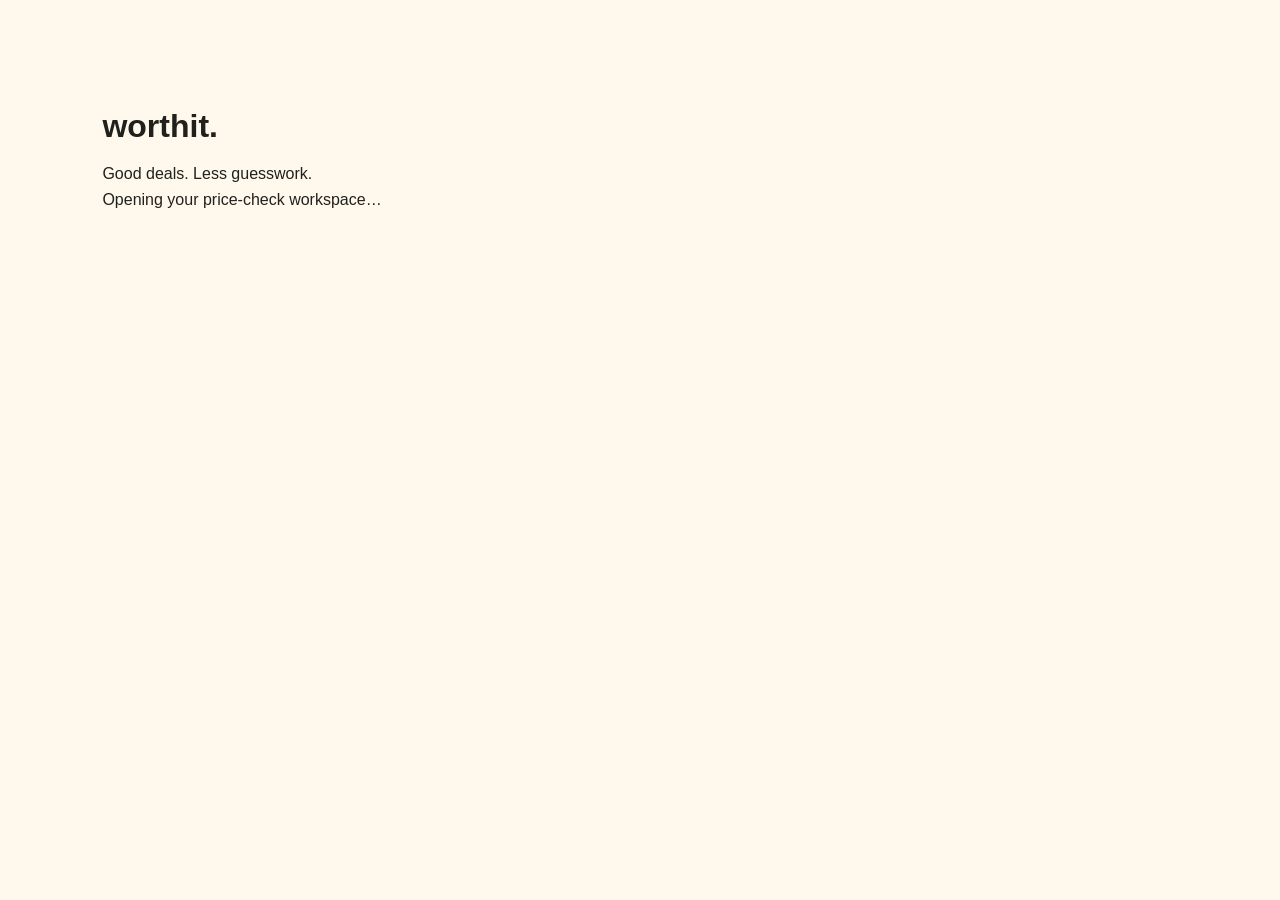
==== web/index.html @ 7728d4a8 "feat(worthit): add evidence-led adaptive valuation PWA Refs:   - docs/planning/ROADMAP.md   - docs/r" ====
<!DOCTYPE html>
<html lang="en">
<head>
  <base href="$FLUTTER_BASE_HREF">
  <meta charset="UTF-8">
  <meta name="viewport" content="width=device-width, initial-scale=1, viewport-fit=cover">
  <meta name="theme-color" content="#D4F267">
  <meta name="description" content="Worthit helps buyers and sellers compare second-hand prices with transparent evidence, clear ranges and fair negotiation guidance.">
  <meta http-equiv="Content-Security-Policy" content="default-src 'self'; script-src 'self' 'wasm-unsafe-eval'; style-src 'self' 'unsafe-inline'; connect-src 'self' https://openrouter.ai; img-src 'self' data: blob:; font-src 'self'; worker-src 'self' blob:; object-src 'none'; base-uri 'self'; form-action 'none'">
  <meta name="referrer" content="no-referrer">
  <meta name="apple-mobile-web-app-capable" content="yes">
  <meta name="apple-mobile-web-app-title" content="Worthit">
  <link rel="icon" type="image/png" href="favicon.png">
  <link rel="apple-touch-icon" href="icons/Icon-192.png">
  <link rel="manifest" href="manifest.json">
  <title>Worthit — Good deals. Less guesswork.</title>
  <style>html,body{margin:0;background:#fff9ed;color:#20211d}::selection{background:#d4f267;color:#20211d}body{font-family:sans-serif}#loading{padding:12vh 8vw;max-width:38rem}#loading strong{font-size:2rem}#loading p{line-height:1.6}#loading a{color:inherit}flutter-view{outline:none}</style>
</head>
<body>
  <div id="loading" role="status"><strong>worthit.</strong><p>Good deals. Less guesswork.<br>Opening your price-check workspace…</p></div>
  <noscript><p>Worthit needs JavaScript to run locally in your browser. No application server or database is used.</p></noscript>
  <script src="pwa_bootstrap.js" defer></script>
  <script src="flutter_bootstrap.js" async></script>
</body>
</html>
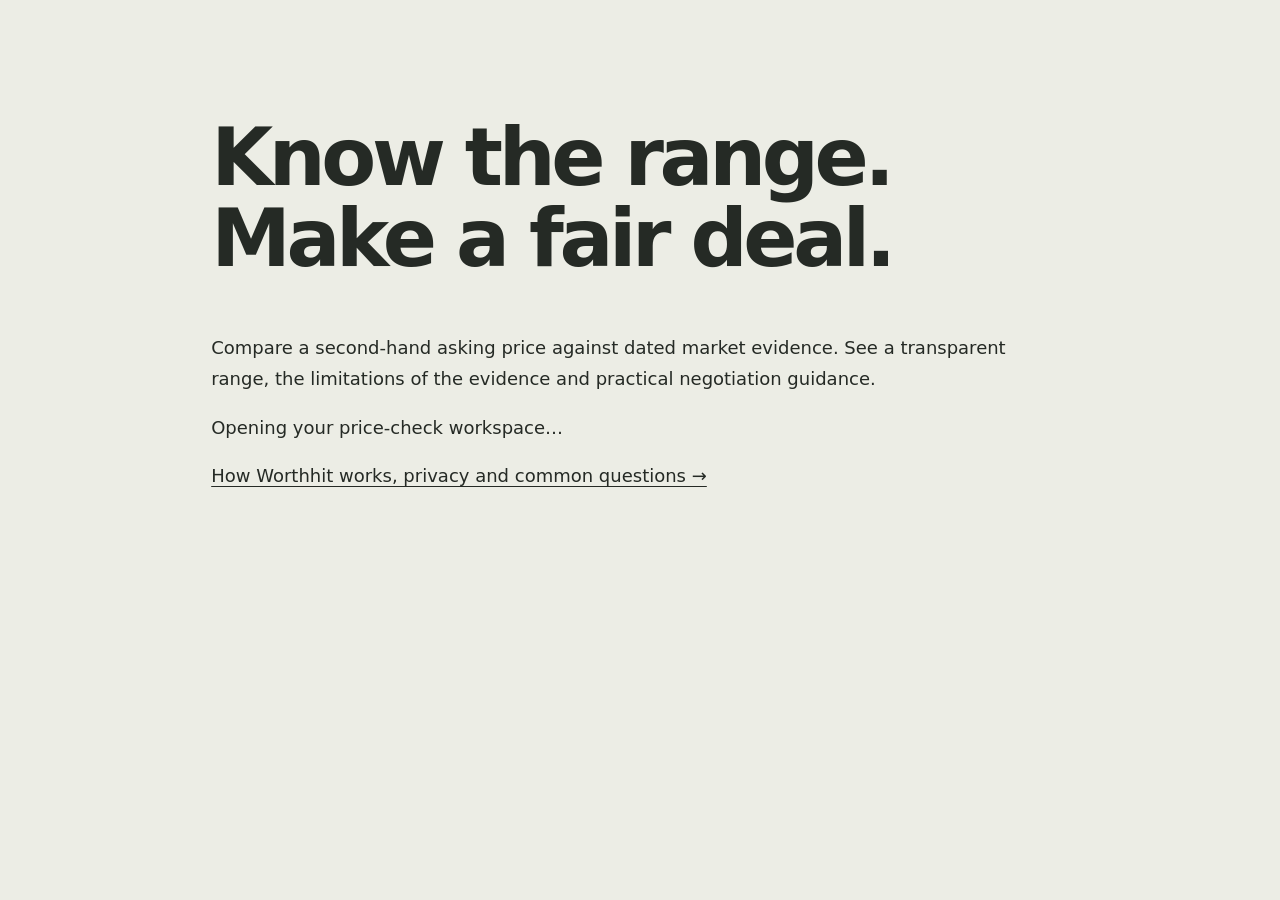
==== commit 274ef0c1: "feat(worthhit): add mature multilingual PWA and protected versioned delivery Refs:   - README.md   -" ====
--- a/web/index.html
+++ b/web/index.html
@@ -4,21 +4,45 @@
   <base href="$FLUTTER_BASE_HREF">
   <meta charset="UTF-8">
   <meta name="viewport" content="width=device-width, initial-scale=1, viewport-fit=cover">
-  <meta name="theme-color" content="#D4F267">
-  <meta name="description" content="Worthit helps buyers and sellers compare second-hand prices with transparent evidence, clear ranges and fair negotiation guidance.">
-  <meta http-equiv="Content-Security-Policy" content="default-src 'self'; script-src 'self' 'wasm-unsafe-eval'; style-src 'self' 'unsafe-inline'; connect-src 'self' https://openrouter.ai; img-src 'self' data: blob:; font-src 'self'; worker-src 'self' blob:; object-src 'none'; base-uri 'self'; form-action 'none'">
+  <meta name="theme-color" content="#ECEDE5">
+  <meta name="description" content="Check a second-hand price with dated comparable listings, a clear price range and evidence you can inspect. Worthhit helps buyers and sellers make a fair deal.">
+  <meta name="robots" content="index,follow,max-image-preview:large">
+  <link rel="canonical" href="https://worthhit.com/">
+  <meta property="og:type" content="website">
+  <meta property="og:site_name" content="Worthhit">
+  <meta property="og:title" content="Worthhit — Know the range. Make a fair deal.">
+  <meta property="og:description" content="Evidence-led second-hand price checks. Compare the market, inspect the evidence and negotiate with a clearer range.">
+  <meta property="og:url" content="https://worthhit.com/">
+  <meta property="og:image" content="https://worthhit.com/social-card.png">
+  <meta property="og:image:width" content="1200">
+  <meta property="og:image:height" content="630">
+  <meta property="og:image:alt" content="Worthhit. Know the range. Make a fair deal.">
+  <meta name="twitter:card" content="summary_large_image">
+  <meta name="twitter:title" content="Worthhit — Second-hand price checks">
+  <meta name="twitter:description" content="Dated comparables, transparent ranges and fair negotiation guidance.">
+  <meta name="twitter:image" content="https://worthhit.com/social-card.png">
+  <meta http-equiv="Content-Security-Policy" content="default-src 'self'; script-src 'self' 'wasm-unsafe-eval' 'sha256-1XwqQE0J/Xe6bmuqULedqiQhng75eu/oUfg9CAHVQho='; style-src 'self' 'unsafe-inline'; connect-src 'self' https://openrouter.ai; img-src 'self' data: blob:; font-src 'self'; worker-src 'self' blob:; object-src 'none'; base-uri 'self'; form-action 'none'">
   <meta name="referrer" content="no-referrer">
   <meta name="apple-mobile-web-app-capable" content="yes">
-  <meta name="apple-mobile-web-app-title" content="Worthit">
-  <link rel="icon" type="image/png" href="favicon.png">
-  <link rel="apple-touch-icon" href="icons/Icon-192.png">
+  <meta name="apple-mobile-web-app-title" content="Worthhit">
+  <meta name="application-name" content="Worthhit">
+  <link rel="icon" type="image/svg+xml" href="favicon.svg">
+  <link rel="alternate icon" type="image/x-icon" href="favicon.ico">
+  <link rel="apple-touch-icon" href="icons/apple-touch-icon.png">
   <link rel="manifest" href="manifest.json">
-  <title>Worthit — Good deals. Less guesswork.</title>
-  <style>html,body{margin:0;background:#fff9ed;color:#20211d}::selection{background:#d4f267;color:#20211d}body{font-family:sans-serif}#loading{padding:12vh 8vw;max-width:38rem}#loading strong{font-size:2rem}#loading p{line-height:1.6}#loading a{color:inherit}flutter-view{outline:none}</style>
+  <title>Worthhit — Second-hand price checks for a fair deal</title>
+  <link rel="stylesheet" href="site.css">
+  <script src="preferences_bootstrap.js"></script>
+<script type="application/ld+json">{"@context":"https://schema.org","@type":"WebApplication","name":"Worthhit","url":"https://worthhit.com/","description":"Evidence-led second-hand price checks using dated comparable listings.","applicationCategory":"ShoppingApplication","operatingSystem":"Web browser","browserRequirements":"Requires JavaScript and a modern browser. New appraisals require internet access and an OpenRouter key.","inLanguage":["en","tr","de","fr","es","pt","ar","zh"],"featureList":["Comparable evidence review","Local price range calculation","Light and dark appearance","Local draft and report storage"]}</script>
 </head>
 <body>
-  <div id="loading" role="status"><strong>worthit.</strong><p>Good deals. Less guesswork.<br>Opening your price-check workspace…</p></div>
-  <noscript><p>Worthit needs JavaScript to run locally in your browser. No application server or database is used.</p></noscript>
+  <main id="loading">
+    <h1>Know the range.<br>Make a fair deal.</h1>
+    <p>Compare a second-hand asking price against dated market evidence. See a transparent range, the limitations of the evidence and practical negotiation guidance.</p>
+    <p role="status">Opening your price-check workspace…</p>
+    <a href="about/">How Worthhit works, privacy and common questions →</a>
+  </main>
+  <noscript><p>Worthhit needs JavaScript to run locally in your browser. <a href="about/">Read how price checks work.</a></p></noscript>
   <script src="pwa_bootstrap.js" defer></script>
   <script src="flutter_bootstrap.js" async></script>
 </body>
--- a/web/site.css
+++ b/web/site.css
@@ -0,0 +1,16 @@
+:root{color-scheme:light dark;--canvas:#ecede5;--ink:#252a25;--line:#666f61;--accent:#caef63}
+@media(prefers-color-scheme:dark){:root{--canvas:#161a18;--ink:#e9ede1;--line:#929d8c}}
+:root[data-theme=light]{color-scheme:light;--canvas:#ecede5;--ink:#252a25;--line:#666f61}
+:root[data-theme=dark]{color-scheme:dark;--canvas:#161a18;--ink:#e9ede1;--line:#929d8c}
+*{box-sizing:border-box}html,body{margin:0;background:var(--canvas);color:var(--ink)}
+body{font:18px/1.7 system-ui,sans-serif}a{color:inherit;text-underline-offset:.22em}
+a:hover{background:var(--accent);color:#20241d}a:focus-visible{outline:3px solid var(--ink);outline-offset:4px}
+::selection{background:var(--accent);color:#20241d}
+main{max-width:960px;padding:7vh max(24px,4vw) 10vh;margin:auto}
+h1{font-size:clamp(2.6rem,7vw,5rem);line-height:1.02;letter-spacing:-.055em;max-width:13ch;font-weight:750}
+h2{font-size:1.8rem;line-height:1.2;letter-spacing:-.03em;margin:2rem 0 1rem}
+p,li{max-width:70ch}.brand{font:700 27px/1.1 system-ui,sans-serif;letter-spacing:-.03em;text-decoration:none}
+section{border-top:2px solid var(--line);margin-top:2rem;padding-top:1rem}
+.action{display:inline-block;padding:.65rem 1rem;background:var(--accent);color:#20241d;border:2px solid #252a25;font-weight:700;text-decoration:none}
+footer{margin-top:3rem;font-size:.875rem;border-top:2px solid var(--line);padding-top:1rem}
+flutter-view{outline:none}
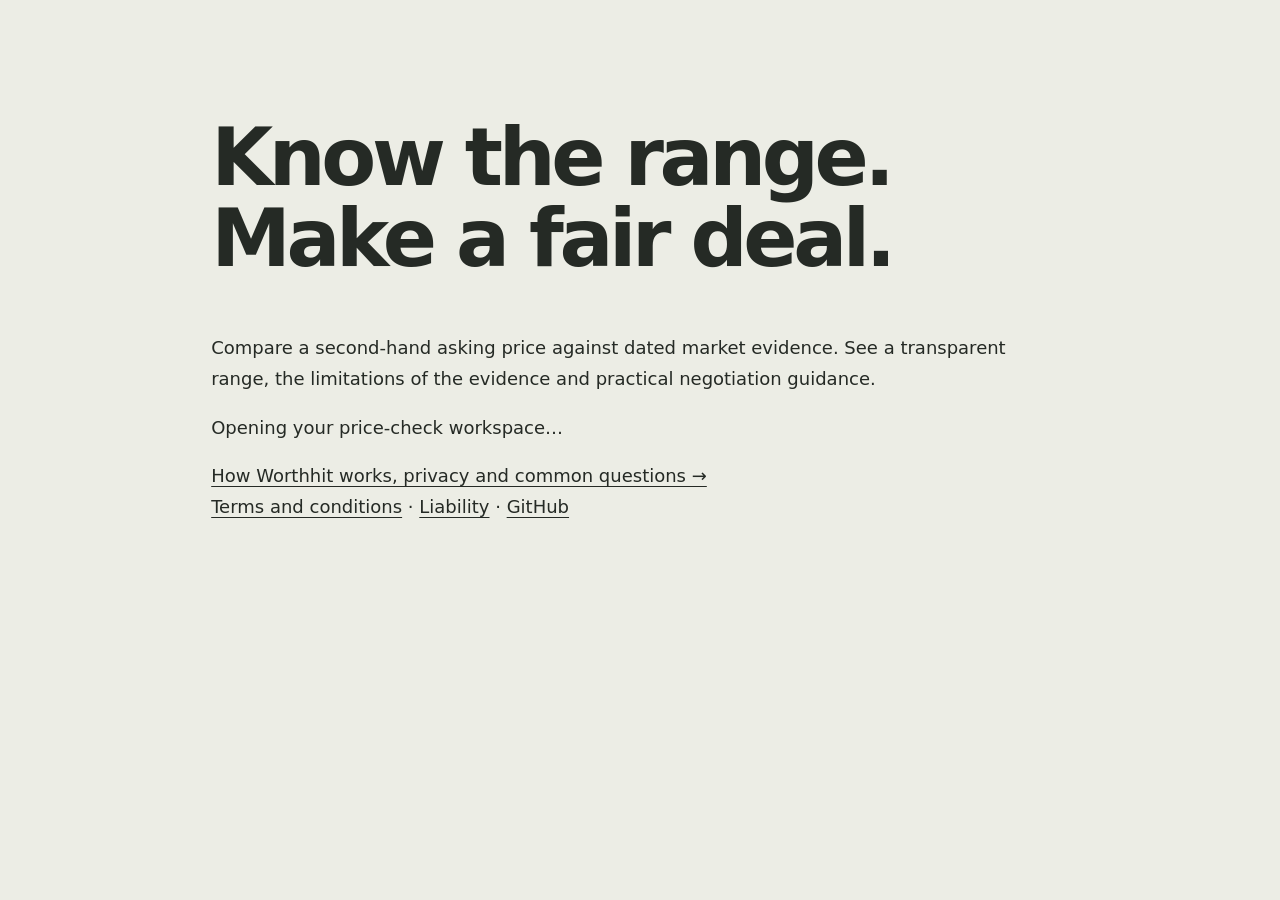
==== commit 95d8752a: "feat(info): release Worthhit 1.0.0 with information pages and analytics Refs:   - worthhit-one-verif" ====
--- a/web/index.html
+++ b/web/index.html
@@ -1,6 +1,20 @@
 <!DOCTYPE html>
 <html lang="en">
 <head>
+<!-- Google tag (gtag.js) -->
+<script async src="https://www.googletagmanager.com/gtag/js?id=G-G4SYW37S81" referrerpolicy="no-referrer"></script>
+<script>
+  window.dataLayer = window.dataLayer || [];
+  function gtag(){dataLayer.push(arguments);}
+  gtag('js', new Date());
+  gtag('config', 'G-G4SYW37S81', {
+    page_location: 'https://worthhit.com/',
+    page_referrer: '',
+    page_title: 'Worthhit — Second-hand price checks for a fair deal',
+    allow_google_signals: false,
+    allow_ad_personalization_signals: false
+  });
+</script>
   <base href="$FLUTTER_BASE_HREF">
   <meta charset="UTF-8">
   <meta name="viewport" content="width=device-width, initial-scale=1, viewport-fit=cover">
@@ -21,7 +35,7 @@
   <meta name="twitter:title" content="Worthhit — Second-hand price checks">
   <meta name="twitter:description" content="Dated comparables, transparent ranges and fair negotiation guidance.">
   <meta name="twitter:image" content="https://worthhit.com/social-card.png">
-  <meta http-equiv="Content-Security-Policy" content="default-src 'self'; script-src 'self' 'wasm-unsafe-eval' 'sha256-1XwqQE0J/Xe6bmuqULedqiQhng75eu/oUfg9CAHVQho='; style-src 'self' 'unsafe-inline'; connect-src 'self' https://openrouter.ai; img-src 'self' data: blob:; font-src 'self'; worker-src 'self' blob:; object-src 'none'; base-uri 'self'; form-action 'none'">
+  <meta http-equiv="Content-Security-Policy" content="default-src 'self'; script-src 'self' 'wasm-unsafe-eval' 'sha256-V31HLipKkqEvvfqIQiuCZFoGa/adSqjXgBMBYDDedtY=' 'sha256-1XwqQE0J/Xe6bmuqULedqiQhng75eu/oUfg9CAHVQho=' https://www.googletagmanager.com; script-src-attr 'none'; style-src 'self' 'unsafe-inline'; connect-src 'self' https://openrouter.ai https://www.googletagmanager.com https://www.google-analytics.com https://region1.google-analytics.com; img-src 'self' data: blob: https://www.googletagmanager.com https://www.google-analytics.com https://region1.google-analytics.com; font-src 'self'; worker-src 'self' blob:; object-src 'none'; base-uri 'self'; form-action 'none'">
   <meta name="referrer" content="no-referrer">
   <meta name="apple-mobile-web-app-capable" content="yes">
   <meta name="apple-mobile-web-app-title" content="Worthhit">
@@ -41,6 +55,7 @@
     <p>Compare a second-hand asking price against dated market evidence. See a transparent range, the limitations of the evidence and practical negotiation guidance.</p>
     <p role="status">Opening your price-check workspace…</p>
     <a href="about/">How Worthhit works, privacy and common questions →</a>
+    <nav aria-label="Information pages"><a href="terms/">Terms and conditions</a> · <a href="liability/">Liability</a> · <a href="https://github.com/consciontologic/worthhit" rel="noopener noreferrer">GitHub</a></nav>
   </main>
   <noscript><p>Worthhit needs JavaScript to run locally in your browser. <a href="about/">Read how price checks work.</a></p></noscript>
   <script src="pwa_bootstrap.js" defer></script>
--- a/web/site.css
+++ b/web/site.css
@@ -1,6 +1,6 @@
-:root{color-scheme:light dark;--canvas:#ecede5;--ink:#252a25;--line:#666f61;--accent:#caef63}
+:root{color-scheme:light dark;--canvas:#ecede5;--ink:#252a25;--line:#626b5d;--accent:#caef63}
 @media(prefers-color-scheme:dark){:root{--canvas:#161a18;--ink:#e9ede1;--line:#929d8c}}
-:root[data-theme=light]{color-scheme:light;--canvas:#ecede5;--ink:#252a25;--line:#666f61}
+:root[data-theme=light]{color-scheme:light;--canvas:#ecede5;--ink:#252a25;--line:#626b5d}
 :root[data-theme=dark]{color-scheme:dark;--canvas:#161a18;--ink:#e9ede1;--line:#929d8c}
 *{box-sizing:border-box}html,body{margin:0;background:var(--canvas);color:var(--ink)}
 body{font:18px/1.7 system-ui,sans-serif}a{color:inherit;text-underline-offset:.22em}
@@ -14,3 +14,44 @@
 .action{display:inline-block;padding:.65rem 1rem;background:var(--accent);color:#20241d;border:2px solid #252a25;font-weight:700;text-decoration:none}
 footer{margin-top:3rem;font-size:.875rem;border-top:2px solid var(--line);padding-top:1rem}
 flutter-view{outline:none}
+/* Public reading pages share the application's saved appearance, not its language. */
+.information-page{font-size:1rem}
+.page-shell{width:calc(100% - 3rem);max-width:72rem;margin-inline:auto}
+.site-header{display:flex;flex-wrap:wrap;justify-content:space-between;align-items:center;gap:1rem;padding-block:1.5rem;border-bottom:2px solid var(--ink)}
+.site-header .brand{display:inline-flex;align-items:center;gap:.65rem;font-size:1.65rem}
+.brand img{flex:none}.mark-dark{display:none}
+@media(prefers-color-scheme:dark){.mark-light{display:none}.mark-dark{display:block}}
+:root[data-theme=light] .mark-light{display:block}:root[data-theme=light] .mark-dark{display:none}
+:root[data-theme=dark] .mark-light{display:none}:root[data-theme=dark] .mark-dark{display:block}
+.open-app{display:inline-flex;align-items:center;justify-content:center;min-height:2.75rem;padding:.45rem 1.1rem;border:2px solid #252a25;border-radius:2px;background:var(--accent);color:#20241d;font-weight:700;text-decoration:none}
+.open-app:hover{background:var(--ink);color:var(--canvas);border-color:var(--ink)}
+.skip-link{position:absolute;left:1rem;top:-10rem;padding:.5rem 1rem;background:var(--ink);color:var(--canvas);z-index:10}
+.skip-link:focus{top:1rem}
+.information-page main{max-width:none;padding:0}
+.page-heading{padding-block:3.5rem 2.5rem;max-width:60rem}
+.page-heading h1{max-width:16ch;margin:0 0 1.25rem;font-size:clamp(2.6rem,6vw,4.5rem);font-weight:750;line-height:1.02;letter-spacing:-.045em;text-wrap:balance;overflow-wrap:anywhere}
+.page-heading .lead{font-size:clamp(1.125rem,2.5vw,1.35rem);line-height:1.65;max-width:60ch;margin:0}
+.updated{margin:1.15rem 0 0;font-size:.875rem;color:var(--line);font-variant-numeric:tabular-nums}
+.reading-layout{display:grid;grid-template-columns:minmax(10rem,15rem) minmax(0,1fr);gap:clamp(2rem,6vw,5rem);padding-bottom:3rem;align-items:start}
+.contents{position:sticky;top:2rem;border-top:2px solid var(--ink);padding-top:1rem}
+.contents h2{font-size:1rem;margin:0 0 .75rem;line-height:1.4;letter-spacing:normal}
+.contents ul{list-style:none;padding:0;margin:0;display:grid;gap:.25rem}
+.contents a{display:block;padding:.45rem 0;font-size:.9375rem;line-height:1.5}
+.prose{min-width:0;max-width:68ch;font-size:1.0625rem;overflow-wrap:anywhere}
+.prose section{scroll-margin-top:2rem;margin-top:2.25rem;padding-top:1.5rem}
+.prose section:first-child{margin-top:0}
+.prose h2{font-size:1.55rem;line-height:1.25;margin:0 0 1rem;letter-spacing:-.025em}
+.prose p{margin:0 0 1rem}
+.prose ul,.prose ol{padding-left:1.35rem;margin:0 0 1.5rem}
+.prose li{padding-left:.25rem;margin-block:.65rem}
+.site-footer{border-top:2px solid var(--ink);padding-block:1.5rem 2rem;font-size:.9375rem;margin-top:0}
+.footer-row{display:flex;align-items:center;justify-content:space-between;flex-wrap:wrap;gap:1.25rem 2rem}
+.footer-origin{display:flex;align-items:center;flex-wrap:wrap;gap:.25rem 1rem}
+.footer-version{margin:0;font-weight:700;white-space:nowrap}
+.footer-nav{display:flex;flex-wrap:wrap;gap:.35rem 1.25rem}
+.footer-nav a{padding-block:.5rem}
+.footer-nav [aria-current=page]{font-weight:700;text-decoration-thickness:2px}
+.source-link{display:inline-flex;align-items:center;min-height:2.75rem;padding-block:.5rem}
+.footer-note{color:var(--line);font-size:.875rem;margin:1.25rem 0 0;max-width:75ch}
+@media(max-width:48rem){.page-shell{width:auto;margin-inline:1.25rem}.page-heading{padding-block:2.5rem 1.75rem}.reading-layout{display:block}.contents{position:static;margin-bottom:2rem;padding-top:.75rem}.contents ul{display:flex;flex-wrap:wrap;gap:.25rem 1.25rem}.contents a{padding-block:.5rem}.prose{max-width:100%}.footer-row{align-items:flex-start}.site-header{padding-block:1.15rem}}
+@media(prefers-reduced-motion:no-preference){html{scroll-behavior:smooth}}
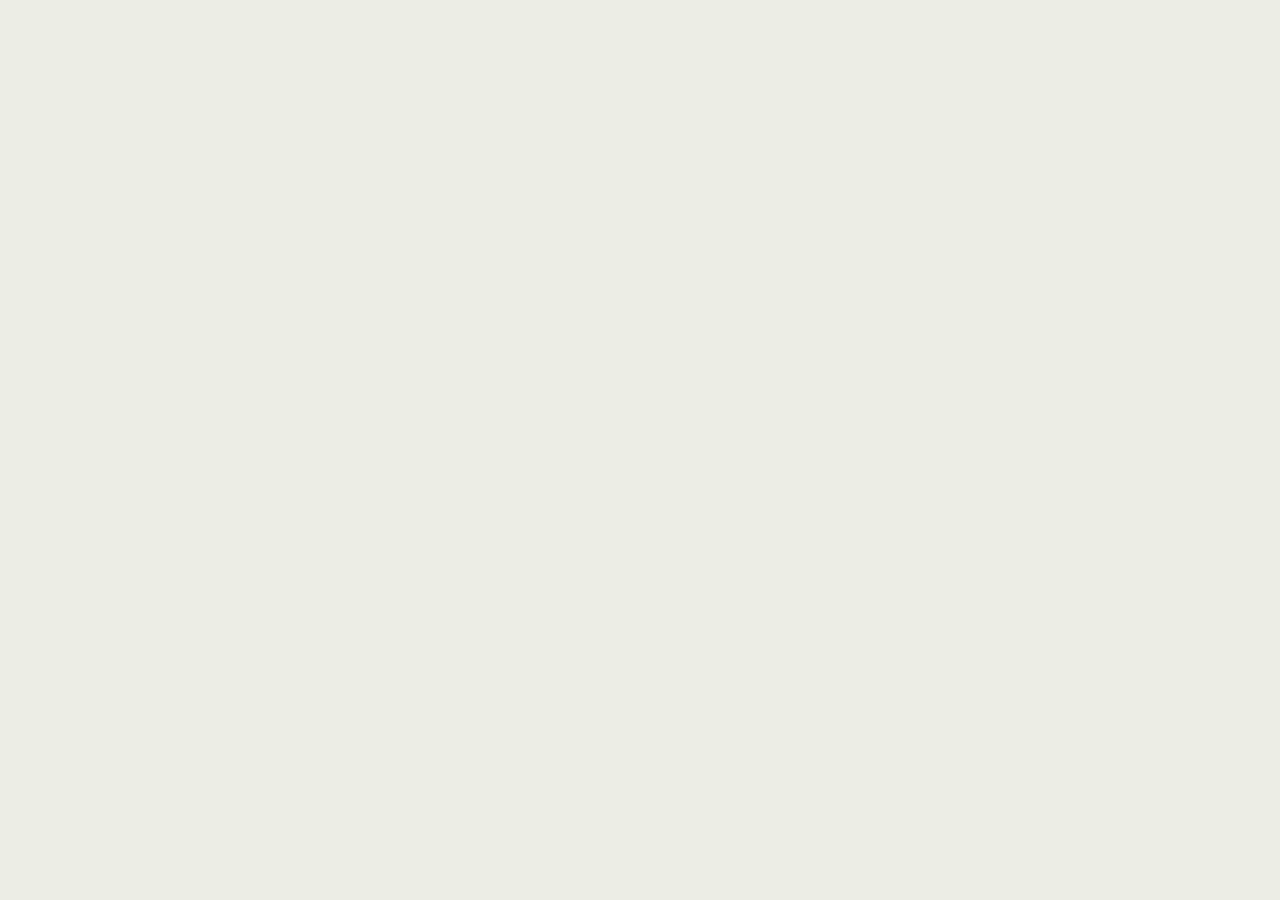
==== commit 2cbfebb4: "fix(startup): remove promotional interstitial for 1.1.1 Refs:   - worthhit-111-verify-20261020   - d" ====
--- a/web/index.html
+++ b/web/index.html
@@ -50,14 +50,11 @@
 <script type="application/ld+json">{"@context":"https://schema.org","@type":"WebApplication","name":"Worthhit","url":"https://worthhit.com/","description":"Evidence-led second-hand price checks using dated comparable listings.","applicationCategory":"ShoppingApplication","operatingSystem":"Web browser","browserRequirements":"Requires JavaScript and a modern browser. New appraisals require internet access and an OpenRouter key.","inLanguage":["en","tr","de","fr","es","pt","ar","zh"],"featureList":["Comparable evidence review","Local price range calculation","Light and dark appearance","Local draft and report storage"]}</script>
 </head>
 <body>
-  <main id="loading">
-    <h1>Know the range.<br>Make a fair deal.</h1>
-    <p>Compare a second-hand asking price against dated market evidence. See a transparent range, the limitations of the evidence and practical negotiation guidance.</p>
-    <p role="status">Opening your price-check workspace…</p>
-    <a href="about/">How Worthhit works, privacy and common questions →</a>
-    <nav aria-label="Information pages"><a href="terms/">Terms and conditions</a> · <a href="liability/">Liability</a> · <a href="https://github.com/consciontologic/worthhit" rel="noopener noreferrer">GitHub</a></nav>
+  <main id="startup-error" hidden role="alert">
+    <p>Worthhit could not start. Reload to try again.</p>
+    <a class="action" href="./">Reload</a>
   </main>
-  <noscript><p>Worthhit needs JavaScript to run locally in your browser. <a href="about/">Read how price checks work.</a></p></noscript>
+  <noscript><main><h1>JavaScript is required</h1><p>Worthhit needs JavaScript to run locally in your browser. <a href="about/">Read how price checks work.</a></p><nav aria-label="Information pages"><a href="terms/">Terms and conditions</a> · <a href="liability/">Liability</a> · <a href="https://github.com/consciontologic/worthhit" rel="noopener noreferrer">GitHub</a></nav></main></noscript>
   <script src="pwa_bootstrap.js" defer></script>
   <script src="flutter_bootstrap.js" async></script>
 </body>
--- a/web/site.css
+++ b/web/site.css
@@ -14,6 +14,8 @@
 .action{display:inline-block;padding:.65rem 1rem;background:var(--accent);color:#20241d;border:2px solid #252a25;font-weight:700;text-decoration:none}
 footer{margin-top:3rem;font-size:.875rem;border-top:2px solid var(--line);padding-top:1rem}
 flutter-view{outline:none}
+/* An engine may attach its full-page view before startup fails. */
+#startup-error:not([hidden]){position:fixed;inset:0;z-index:1000;max-width:none;margin:0;padding:2rem;background:var(--canvas)}
 /* Public reading pages share the application's saved appearance, not its language. */
 .information-page{font-size:1rem}
 .page-shell{width:calc(100% - 3rem);max-width:72rem;margin-inline:auto}
@@ -23,7 +25,9 @@
 @media(prefers-color-scheme:dark){.mark-light{display:none}.mark-dark{display:block}}
 :root[data-theme=light] .mark-light{display:block}:root[data-theme=light] .mark-dark{display:none}
 :root[data-theme=dark] .mark-light{display:none}:root[data-theme=dark] .mark-dark{display:block}
-.open-app{display:inline-flex;align-items:center;justify-content:center;min-height:2.75rem;padding:.45rem 1.1rem;border:2px solid #252a25;border-radius:2px;background:var(--accent);color:#20241d;font-weight:700;text-decoration:none}
+.open-app{display:inline-flex;align-items:center;justify-content:center;gap:.5rem;min-height:2.75rem;padding:.45rem 1.1rem;border:2px solid #252a25;border-radius:2px;background:var(--accent);color:#20241d;font-weight:700;text-decoration:none}
+.ui-symbol{width:1.15em;height:1.15em;display:inline-block;vertical-align:-.15em;flex:none;margin-inline-end:.35em}
+.prose h2 .ui-symbol{width:1em;height:1em;margin-inline-end:.45em}
 .open-app:hover{background:var(--ink);color:var(--canvas);border-color:var(--ink)}
 .skip-link{position:absolute;left:1rem;top:-10rem;padding:.5rem 1rem;background:var(--ink);color:var(--canvas);z-index:10}
 .skip-link:focus{top:1rem}
@@ -53,5 +57,5 @@
 .footer-nav [aria-current=page]{font-weight:700;text-decoration-thickness:2px}
 .source-link{display:inline-flex;align-items:center;min-height:2.75rem;padding-block:.5rem}
 .footer-note{color:var(--line);font-size:.875rem;margin:1.25rem 0 0;max-width:75ch}
-@media(max-width:48rem){.page-shell{width:auto;margin-inline:1.25rem}.page-heading{padding-block:2.5rem 1.75rem}.reading-layout{display:block}.contents{position:static;margin-bottom:2rem;padding-top:.75rem}.contents ul{display:flex;flex-wrap:wrap;gap:.25rem 1.25rem}.contents a{padding-block:.5rem}.prose{max-width:100%}.footer-row{align-items:flex-start}.site-header{padding-block:1.15rem}}
+@media(max-width:48rem){.page-shell{width:auto;margin-inline:1rem}.page-heading{padding-block:1.5rem 1.25rem}.page-heading h1{font-size:2.25rem;margin-bottom:.8rem}.page-heading .lead{font-size:1.05rem;line-height:1.5}.reading-layout{display:block}.contents{position:static;margin-bottom:1.25rem;padding-top:.75rem}.contents ul{display:flex;flex-wrap:wrap;gap:.25rem 1rem}.contents a{padding-block:.5rem;font-size:.875rem}.prose{max-width:100%;font-size:1rem}.footer-row{align-items:flex-start}.site-header{padding-block:.8rem}.prose section{margin-top:1.5rem;padding-top:1rem}.prose h2{font-size:1.35rem}}
 @media(prefers-reduced-motion:no-preference){html{scroll-behavior:smooth}}
